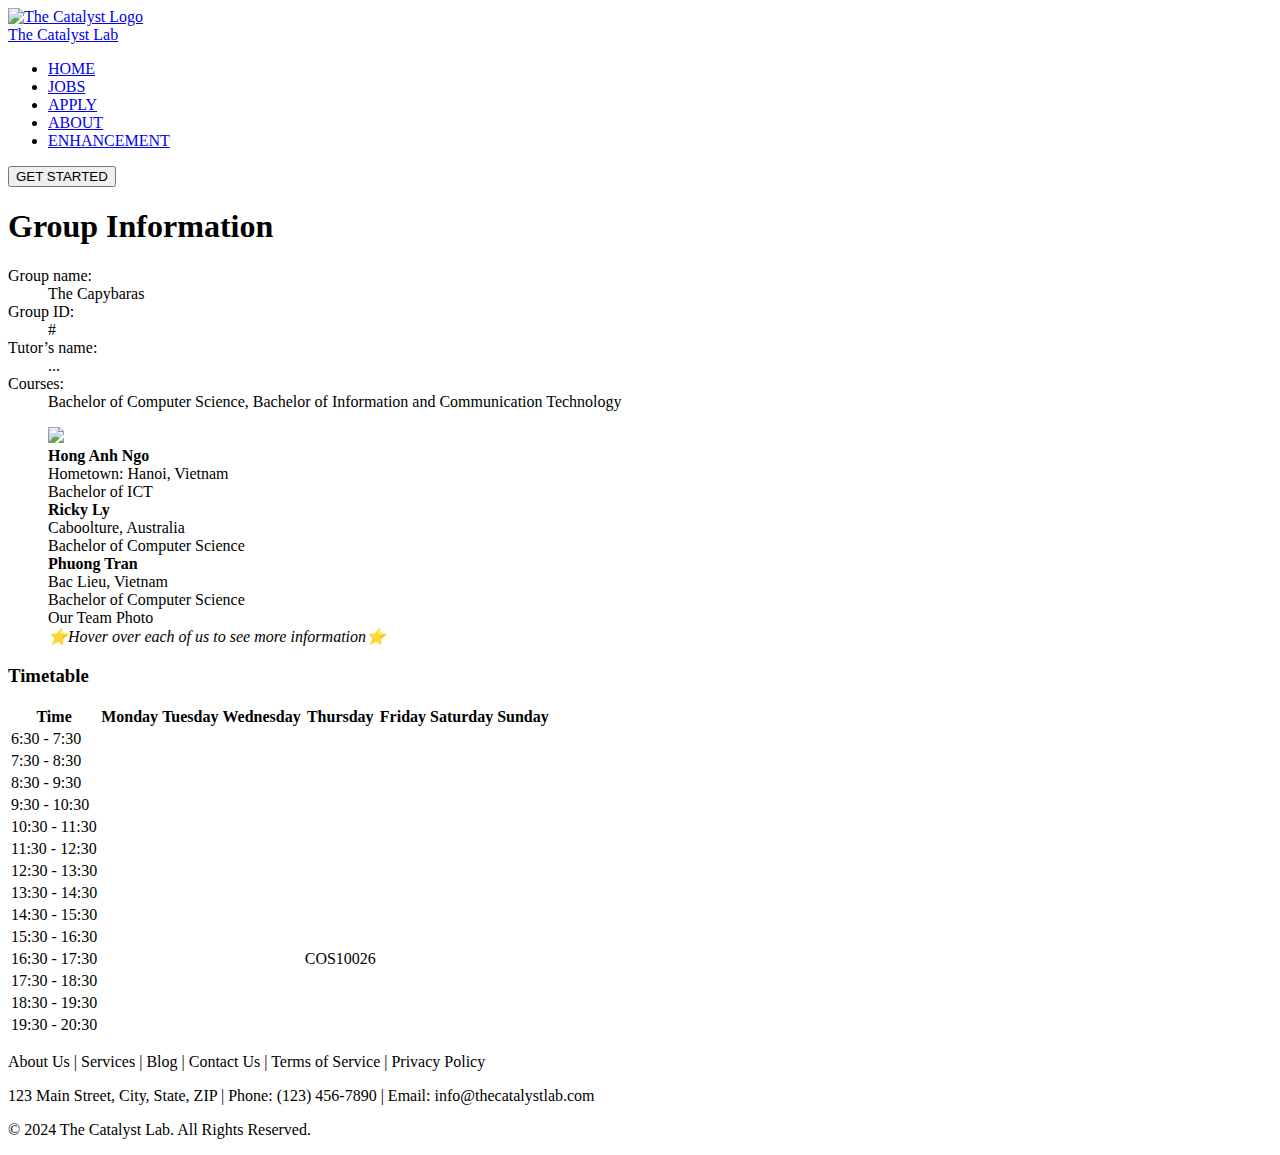
==== about.html @ 744a05ac "Add files via upload" ====
<!DOCTYPE html>
<html lang="en">
  <head>
    <meta charset="UTF-8" />
    <meta name="viewport" content="width=device-width, initial-scale=1.0" />
    <link
      rel="stylesheet"
      href="https://fonts.googleapis.com/css2?family=Material+Symbols+Outlined:opsz,wght,FILL,GRAD@24,400,0,0"
    />
    <link rel="icon" type="image/x-icon" href="/images/logo.png" />
    <link rel="stylesheet" href="styles/style.css" />
    <title>About Us</title>
  </head>
  <body>
    <header>
      <div class="header-left">
        <a href="index.html">
          <img class="logo" src="images/logo.png" alt="The Catalyst Logo" />
          <div class="logo-typography">The Catalyst Lab</div>
        </a>
      </div>
      <div class="header-center">
        <nav>
          <menu>
            <li><a href="index.html">HOME</a></li>
            <li><a href="jobs.html">JOBS</a></li>
            <li><a href="apply.html">APPLY</a></li>
            <li class="nav-active"><a href="about.html">ABOUT</a></li>
            <li><a href="enhancements.html">ENHANCEMENT</a></li>
          </menu>
        </nav>
      </div>
      <div class="header-right">
        <button class="btn-sharp btn-fill">GET STARTED</button>
      </div>
    </header>
    <main class="about-us-content">
      <h1 class="about-us-page-title">Group Information</h1>
      <div class="group-info-container">
        <dl>
          <div>
            <dt>Group name:</dt>
            <dd>The Capybaras</dd>
          </div>

          <div>
            <dt>Group ID:</dt>
            <dd>#</dd>
          </div>

          <div>
            <dt>Tutor’s name:</dt>
            <dd>...</dd>
          </div>

          <div>
            <dt>Courses:</dt>
            <dd>
              Bachelor of Computer Science, Bachelor of Information and
              Communication Technology
            </dd>
          </div>
        </dl>
      </div>
      <figure class="figure-container" id="enhancement2">
        <img src="images/team_photo.png" usemap="#image-map" />

        <map name="image-map">
          <area
            target="_self"
            alt="honganh"
            title="Hong Anh Ngo"
            href=""
            coords="12,260,25,231,47,191,82,184,92,178,93,140,117,140,133,154,119,190,141,216,133,245,97,291,46,292"
            shape="poly"
            class="area"
          />
          <div id="popup1" class="popup">
            <strong>Hong Anh Ngo</strong><br />Hometown: Hanoi, Vietnam
            <br />Bachelor of ICT
          </div>
          <area
            target="_self"
            alt="ricky"
            title="Ricky Ly"
            href=""
            coords="158,293,139,260,158,204,182,193,186,149,209,139,231,157,227,190,244,205,260,264,228,291"
            shape="poly"
            class="area"
          />
          <div id="popup2" class="popup">
            <strong>Ricky Ly</strong><br />Caboolture, Australia <br />Bachelor
            of Computer Science
          </div>
          <area
            target="_self"
            alt="phuong"
            title="Phuong Tran"
            href=""
            coords="280,285,258,205,279,190,287,177,273,141,289,115,312,131,322,157,321,179,357,175,398,246,397,276"
            shape="poly"
            class="area"
          />
          <div id="popup3" class="popup">
            <strong>Phuong Tran</strong><br />Bac Lieu, Vietnam <br />Bachelor
            of Computer Science
          </div>
        </map>

        <figcaption>
          Our Team Photo <br />
          <span class="small-text"
            ><em>⭐Hover over each of us to see more information⭐</em></span
          >
        </figcaption>
      </figure>
      <div class="timetable-container">
        <h3>Timetable</h3>
        <table>
          <tr>
            <th>Time</th>
            <th>Monday</th>
            <th>Tuesday</th>
            <th>Wednesday</th>
            <th>Thursday</th>
            <th>Friday</th>
            <th>Saturday</th>
            <th>Sunday</th>
          </tr>
          <tr>
            <td class="time">6:30 - 7:30</td>
            <td></td>
            <td></td>
            <td></td>
            <td></td>
            <td></td>
            <td></td>
            <td></td>
          </tr>
          <tr>
            <td class="time">7:30 - 8:30</td>
            <td></td>
            <td></td>
            <td></td>
            <td></td>
            <td></td>
            <td></td>
            <td></td>
          </tr>
          <tr>
            <td class="time">8:30 - 9:30</td>
            <td></td>
            <td></td>
            <td></td>
            <td></td>
            <td></td>
            <td></td>
            <td></td>
          </tr>
          <tr>
            <td class="time">9:30 - 10:30</td>
            <td></td>
            <td></td>
            <td></td>
            <td></td>
            <td></td>
            <td></td>
            <td></td>
          </tr>
          <tr>
            <td class="time">10:30 - 11:30</td>
            <td></td>
            <td></td>
            <td></td>
            <td></td>
            <td></td>
            <td></td>
            <td></td>
          </tr>
          <tr>
            <td class="time">11:30 - 12:30</td>
            <td></td>
            <td></td>
            <td></td>
            <td></td>
            <td></td>
            <td></td>
            <td></td>
          </tr>
          <tr>
            <td class="time">12:30 - 13:30</td>
            <td></td>
            <td></td>
            <td></td>
            <td></td>
            <td></td>
            <td></td>
            <td></td>
          </tr>
          <tr>
            <td class="time">13:30 - 14:30</td>
            <td></td>
            <td></td>
            <td></td>
            <td></td>
            <td></td>
            <td></td>
            <td></td>
          </tr>
          <tr>
            <td class="time">14:30 - 15:30</td>
            <td></td>
            <td></td>
            <td></td>
            <td></td>
            <td></td>
            <td></td>
            <td></td>
          </tr>
          <tr>
            <td class="time">15:30 - 16:30</td>
            <td></td>
            <td></td>
            <td></td>
            <td rowspan="3" class="timetable-class">COS10026</td>
            <td></td>
            <td></td>
            <td></td>
          </tr>
          <tr>
            <td class="time">16:30 - 17:30</td>
            <td></td>
            <td></td>
            <td></td>

            <td></td>
            <td></td>
            <td></td>
          </tr>
          <tr>
            <td class="time">17:30 - 18:30</td>
            <td></td>
            <td></td>
            <td></td>

            <td></td>
            <td></td>
            <td></td>
          </tr>
          <tr>
            <td class="time">18:30 - 19:30</td>
            <td></td>
            <td></td>
            <td></td>
            <td></td>
            <td></td>
            <td></td>
            <td></td>
          </tr>
          <tr>
            <td class="time">19:30 - 20:30</td>
            <td></td>
            <td></td>
            <td></td>
            <td></td>
            <td></td>
            <td></td>
            <td></td>
          </tr>
        </table>
      </div>
    </main>
    <footer class="about-us-footer apply_footer">
      <p class="footer">
        About Us | Services | Blog | Contact Us | Terms of Service | Privacy
        Policy
      </p>
      <p class="footer">
        123 Main Street, City, State, ZIP | Phone: (123) 456-7890 | Email:
        info@thecatalystlab.com
      </p>

      <p class="footer">© 2024 The Catalyst Lab. All Rights Reserved.</p>
    </footer>
  </body>
</html>
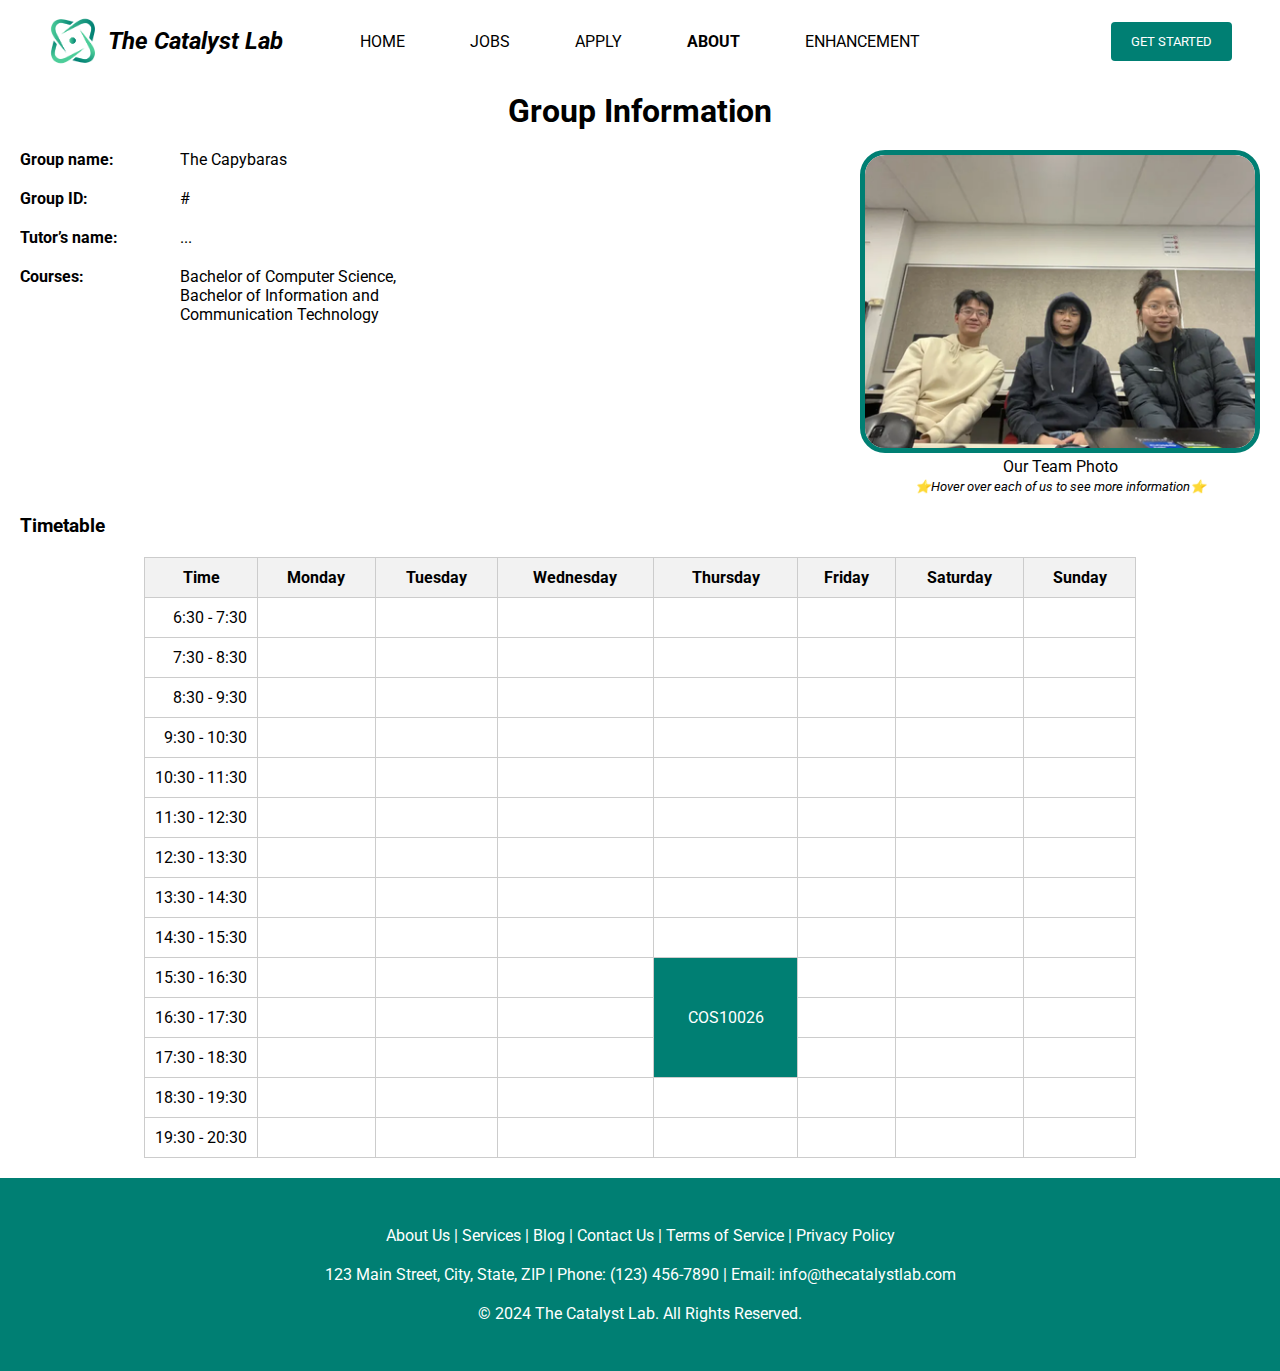
==== commit 41392fba: "Add files via upload" ====
--- a/about.html
+++ b/about.html
@@ -89,8 +89,8 @@
             class="area"
           />
           <div id="popup2" class="popup">
-            <strong>Ricky Ly</strong><br />Caboolture, Australia <br />Bachelor
-            of Computer Science
+            <strong>Ricky Ly</strong><br />Hometown: Caboolture, Australia
+            <br />Bachelor of Computer Science
           </div>
           <area
             target="_self"
@@ -102,8 +102,8 @@
             class="area"
           />
           <div id="popup3" class="popup">
-            <strong>Phuong Tran</strong><br />Bac Lieu, Vietnam <br />Bachelor
-            of Computer Science
+            <strong>Phuong Tran</strong><br />Hometown: Bac Lieu, Vietnam
+            <br />Bachelor of Computer Science
           </div>
         </map>
 
--- a/styles/style.css
+++ b/styles/style.css
@@ -0,0 +1,1029 @@
+@import url("https://fonts.googleapis.com/css2?family=Roboto:ital,wght@0,100;0,300;0,400;0,500;0,700;0,900;1,100;1,300;1,400;1,500;1,700;1,900&display=swap");
+* {
+  padding: 0;
+  margin: 0;
+  box-sizing: border-box;
+  font-family: "Roboto", sans-serif;
+}
+
+header {
+  padding: 1rem 3rem;
+  display: flex;
+  justify-content: space-between;
+  align-items: center;
+  position: sticky;
+  top: 0;
+  background-color: white;
+  z-index: 10;
+}
+
+.header-left {
+  flex: 1;
+}
+
+.header-center {
+  flex: 2;
+}
+
+.header-right {
+  flex: 1;
+  display: flex;
+  justify-content: end;
+}
+
+header a {
+  text-decoration: none;
+  color: black;
+}
+
+.header-left a {
+  display: flex;
+  align-items: center;
+  justify-content: start;
+  gap: 10px;
+}
+
+.logo {
+  height: 50px;
+  width: 50px;
+}
+
+.logo-typography {
+  font-weight: bold;
+  font-style: italic;
+  font-size: 24px;
+}
+
+menu {
+  display: flex;
+  justify-content: space-around;
+  align-items: center;
+  gap: 2rem;
+}
+
+menu li {
+  list-style-type: none;
+  display: inline-block;
+}
+
+menu li a {
+  position: relative;
+  padding-bottom: 20px;
+}
+
+menu li a:hover {
+  color: #007f73;
+}
+
+menu li a::after {
+  content: "";
+  position: absolute;
+  bottom: 0;
+  left: 0;
+  width: 0;
+  height: 2px;
+  background-color: #007f73;
+  transition: width 0.2s ease-in-out;
+}
+
+menu li a:hover::after {
+  width: 100%;
+}
+
+.nav-active {
+  font-weight: bold;
+}
+
+.btn-sharp {
+  padding: 12px 20px;
+  border-radius: 4px;
+  border-style: none;
+  text-transform: uppercase;
+}
+
+.btn-round {
+  padding: 16px 32px;
+  border-radius: 24px;
+  border-style: none;
+}
+
+.btn-fill {
+  color: white;
+  background-color: #007f73;
+}
+
+.btn-outline {
+  color: #007f73;
+  border: 1px solid #007f73;
+  background-color: white;
+}
+
+/* Home Page */
+
+#hero_side_image {
+  width: 600px;
+  border-radius: 24px;
+}
+
+.primary_button {
+  padding-top: 12px;
+  padding-bottom: 12px;
+  padding-left: 20px;
+  padding-right: 20px;
+  background-color: #007f73;
+  color: white;
+  border-radius: 4px;
+  border-style: none;
+}
+.secondary_button {
+  padding-top: 12px;
+  padding-bottom: 12px;
+  padding-left: 20px;
+  padding-right: 20px;
+  background-color: white;
+  color: #007f73;
+  border-radius: 4px;
+  border: 1px #007f73 solid;
+}
+
+#youtube {
+  position: fixed;
+  bottom: 20px;
+  right: 20px;
+  z-index: 20;
+  background-color: #4ccd99;
+  box-shadow: 0 0 2em 0 #15f5ba;
+}
+
+#youtube a {
+  text-decoration: none;
+  color: white;
+}
+
+p {
+  font-size: 16px;
+}
+
+#hero_desc {
+  font-size: 16px;
+  color: #676767;
+  float: left;
+  margin: 2em;
+}
+.our_purpose {
+  color: white;
+  background-image: url(images/purpose_bg_image.png);
+  background-repeat: no-repeat;
+  background-size: cover;
+  width: 100%;
+  padding: 150px 0;
+  display: flex;
+  justify-content: center;
+  align-items: center;
+}
+.first_home {
+  margin: 1.6em;
+  display: flex;
+  justify-content: space-around;
+  align-items: center;
+  gap: 25px;
+}
+
+#hero {
+  display: flex;
+  flex-direction: column;
+  justify-content: space-between;
+}
+
+.home_title_page {
+  font-size: 2.5em;
+  margin: 1em;
+}
+
+.home_button_class {
+  margin: 2em;
+  display: flex;
+  gap: 20px;
+}
+.our_purpose_box {
+  border: 5px solid #ace2e1;
+  box-shadow: 0 0 0.5em 0 #15f5ba;
+  padding: 48px;
+  text-align: center;
+}
+.our_purpose_title {
+  color: white;
+  font-size: 2.5em;
+}
+.our_purpose_p {
+  font-size: 20px;
+  color: white;
+  margin-top: 20px;
+  line-height: 2;
+}
+.our_approach {
+  background-color: #cef7e8;
+  padding: 5em;
+}
+.our_approach_title {
+  color: black;
+  font-size: 30px;
+}
+
+.approach {
+  display: flex;
+  gap: 30px;
+  justify-content: space-between;
+  margin-top: 2em;
+}
+.our_approach_text h3 {
+  margin-top: 10px;
+  font-size: 25px;
+}
+.our_approach_text p {
+  margin-top: 10px;
+  color: grey;
+  font-size: 16px;
+  width: 300px;
+}
+.number_approach {
+  border: 1px solid black;
+  border-radius: 100%;
+  width: 2em;
+  background-color: black;
+  color: white;
+  text-align: center;
+  height: 2em;
+  padding-top: 0.35em;
+}
+.apply_footer {
+  background-color: #007f73;
+  color: white;
+
+  text-align: center;
+  padding: 3em;
+}
+.apply_footer a {
+  color: white;
+}
+.why_choose_us {
+  background-color: #007f73;
+  color: white;
+  padding: 50px;
+}
+.why_choose_us_container {
+  display: flex;
+  justify-content: center;
+  align-items: center;
+}
+.why_choose_us h2 {
+  text-align: center;
+  font-size: 50px;
+  color: white;
+}
+.why_s_t {
+  font-size: 22px;
+  padding-bottom: 1em;
+  padding-top: 1em;
+  display: flex;
+  align-items: center;
+  gap: 1em;
+}
+.why_s_t_p {
+  font-size: 14px;
+  padding-left: 3em;
+  padding-bottom: 1em;
+}
+#p_why {
+  color: rgb(239, 239, 239);
+  text-align: center;
+  font-size: 14px;
+  margin-top: 1em;
+}
+
+.creation_home {
+  background-color: #cef7e8;
+  display: flex;
+  justify-content: space-around;
+  gap: 20px;
+  align-items: center;
+  padding: 4em;
+}
+
+.creations_title h1 {
+  font-size: 50px;
+  width: 250px;
+}
+.creations_title p {
+  color: grey;
+  padding-top: 1em;
+  font-size: 18px;
+}
+#smart_assistant_img,
+#virtual_work_img,
+#system_img {
+  width: 100%;
+  height: 320px;
+  border-top-left-radius: 16px;
+  border-top-right-radius: 16px;
+}
+
+.card_creations {
+  display: flex;
+  gap: 2em;
+}
+
+.creation-card {
+  max-width: 260px;
+  border-radius: 16px;
+  background-color: #393e46;
+  color: white;
+  flex: 1;
+  flex-shrink: 0;
+}
+
+.card-bottom {
+  padding: 20px 12px;
+}
+
+.card-description {
+  margin-top: 10px;
+}
+
+.newsletter_home h2 {
+  font-size: 34px;
+}
+.newsletter_home p {
+  color: grey;
+  width: 400px;
+}
+.newsletter_home {
+  background-color: white;
+  text-align: center;
+  display: flex;
+  flex-direction: column;
+  align-items: center;
+  gap: 20px;
+  padding: 2em;
+}
+#email_newsletter {
+  color: grey;
+  border-color: grey;
+  width: 300px;
+  height: 50px;
+  padding: 20px;
+}
+.subscribe {
+  display: flex;
+  gap: 1em;
+}
+.accent-color {
+  color: #ace2e1;
+}
+/* Jobs Page */
+
+.jobs-page-title {
+  margin-top: 10px;
+  font: bold 2.4em sans-serif;
+}
+
+.jobs-page-title,
+.jobs-page-description {
+  text-align: center;
+}
+
+.search-box {
+  display: flex;
+  justify-content: center;
+  margin-top: 20px;
+  gap: 10px;
+}
+
+.search-input {
+  padding: 12px 20px;
+  width: 30vw;
+}
+
+.job {
+  float: left;
+  width: 70%;
+  margin: 50px 15px 20px 20px;
+
+  padding: 20px;
+  border: 5px solid #007f73;
+  border-radius: 24px;
+}
+
+aside {
+  float: right;
+  width: 25%;
+  margin-top: 50px;
+  margin-right: 20px;
+  padding: 20px;
+  border: 5px solid #007f73;
+  border-radius: 24px;
+  background-color: rgba(76, 205, 153, 0.2);
+}
+
+.tag {
+  padding: 12px 20px;
+  background: rgba(76, 205, 153, 0.2);
+  border-radius: 4px;
+  border: none;
+  color: #007f73;
+  font-weight: bold;
+}
+
+.job-top {
+  display: flex;
+  justify-content: space-between;
+  align-items: center;
+}
+
+.work-place,
+.experience-level,
+.salary-range,
+.button-group {
+  display: flex;
+  align-items: center;
+  gap: 25px;
+}
+
+.skills-list {
+  text-decoration: underline;
+}
+
+.bold-text {
+  font-weight: bold;
+}
+
+.job > *,
+.job-description > *,
+.filter-section > *,
+.filter-experience-level > *,
+.filter-salary-range > *,
+.filter-work-place > *,
+.experience-level-checkbox-list > *,
+.work-place-checkbox-list > * {
+  margin-bottom: 20px;
+}
+
+.responsibilities-list,
+.requirements-group,
+.requirements-list {
+  margin-left: 3em;
+}
+
+.slider-container,
+.button-container {
+  width: 100%;
+}
+
+.slider {
+  width: 100%;
+  height: 25px;
+  background: #d3d3d3;
+  outline: none;
+  opacity: 0.7;
+  transition: opacity 0.2s;
+}
+
+.slider:hover {
+  opacity: 1;
+}
+
+.button-container {
+  margin-top: 50px;
+  display: flex;
+  justify-content: center;
+}
+
+.job-footer {
+  clear: both;
+}
+
+.job-footer {
+  padding: 50px;
+  background-color: #007f73;
+  color: white;
+}
+
+.footer {
+  text-align: center;
+  margin-bottom: 20px;
+}
+
+.footer:last-child {
+  margin-bottom: 0;
+}
+
+/* Apply Page */
+.application_page {
+  display: flex;
+  gap: 10px;
+  margin: 1em;
+  justify-content: space-around;
+}
+#application_title {
+  text-align: center;
+  color: black;
+}
+.container_form {
+  border-radius: 24px;
+  border: 1px solid #007f73;
+  padding: 1em;
+  display: flex;
+  flex-direction: column;
+  align-items: center;
+  gap: 20px;
+
+  color: #676767;
+}
+
+#job_reference_number,
+#first_name,
+#last_name,
+#date_of_birth,
+#street_address,
+#suburb_town,
+#number,
+#email {
+  border-color: #007f73;
+  border-radius: 24px;
+  width: 40vw;
+  height: 40px;
+  padding: 1em;
+  margin: 1em;
+}
+
+.gender,
+#skill_lists {
+  display: flex;
+  border-radius: 24px;
+  border-color: #007f73;
+  justify-content: space-between;
+  height: 60px;
+  padding: 10px;
+  width: 40vw;
+  margin: 1em;
+  font-size: 0.9em;
+}
+form_label {
+  color: #676767;
+  font-size: 16px;
+  margin: 1em;
+}
+#street_address,
+#suburb_town {
+  flex: 1;
+  border-radius: 24px;
+  border-color: #007f73;
+  width: 15vw;
+  height: 70px;
+}
+.street_suburb {
+  display: flex;
+  justify-content: start;
+  gap: 30px;
+}
+#state,
+#postcode {
+  flex: 1;
+  border-radius: 24px;
+  border-color: #007f73;
+  width: 20vw;
+  height: 45px;
+  padding: 1em;
+  margin: 1em;
+}
+.state_postcode {
+  display: flex;
+  justify-content: start;
+  gap: 30px;
+}
+#other_skills {
+  width: 40vw;
+  height: 50px;
+  border-radius: 24px;
+  border-color: #007f73;
+  padding: 1em;
+  margin: 1em;
+}
+
+.apply_footer {
+  background-color: #007f73;
+  color: white;
+
+  text-align: center;
+  padding: 3em;
+}
+.apply_footer a {
+  color: white;
+}
+
+.end_form {
+  display: flex;
+  justify-content: center;
+  align-items: center;
+  gap: 30px;
+}
+#condition_apply {
+  color: #007f73;
+  width: 400px;
+}
+
+.featured_image {
+  width: 600px;
+}
+
+.featured_image img {
+  border-radius: 24px;
+  width: 100%;
+}
+
+/* About Us Page */
+.about-us-page-title {
+  text-align: center;
+  margin-top: 10px;
+  margin-bottom: 20px;
+}
+
+.group-info-container {
+  margin-left: 20px;
+  margin-bottom: 20px;
+  overflow: auto;
+  float: left;
+}
+
+dl {
+  width: 400px;
+}
+
+dl > * {
+  display: flex;
+  flex-wrap: wrap;
+  list-style: none;
+  margin-bottom: 20px;
+}
+
+dt {
+  flex: 0 0 150px;
+  margin-right: 10px;
+  font-weight: bold;
+}
+
+dd {
+  flex: 1;
+}
+
+figure {
+  float: right;
+
+  margin-bottom: 20px;
+  margin-right: 20px;
+}
+
+figure img {
+  width: 400px;
+  border-radius: 25px;
+  border: 5px solid #007f73;
+}
+
+figcaption {
+  text-align: center;
+}
+
+.small-text {
+  font-size: 0.8rem;
+}
+
+.figure-container {
+  position: relative;
+}
+
+.popup {
+  position: absolute;
+  background-color: white;
+  padding: 15px;
+  border-radius: 16px;
+  top: 10px;
+  left: 25px;
+  border: 1px solid #ccc;
+  box-shadow: 0 2px 5px rgba(0, 0, 0, 0.3);
+  display: none;
+  text-align: center;
+}
+
+area:hover + .popup {
+  display: block;
+}
+
+.timetable-container {
+  clear: both;
+  margin-left: 20px;
+  margin-right: 20px;
+  margin-bottom: 20px;
+}
+
+table {
+  margin-top: 20px;
+  margin-inline: auto;
+  width: 80%;
+  border-collapse: collapse;
+  border: 1px solid #ccc;
+}
+
+.timetable-class {
+  background-color: #007f73;
+  color: white;
+}
+
+th,
+td {
+  padding: 10px;
+  text-align: center;
+  border: 1px solid #ccc;
+}
+th {
+  background-color: #f2f2f2;
+}
+td {
+  background-color: #fff;
+}
+.time {
+  width: 100px;
+  text-align: right;
+  white-space: nowrap;
+}
+
+/* Enhancement Page */
+.enhancement-page {
+  text-align: center;
+}
+
+.enhancement-page > * {
+  margin-bottom: 20px;
+}
+
+.enhancement-footer {
+  position: fixed;
+  bottom: 0;
+  left: 0;
+  right: 0;
+}
+
+.enhancement-container {
+  display: flex;
+  justify-content: center;
+  text-align: left;
+}
+
+.enhancement-list li a {
+  color: #007f73;
+}
+
+.enhancement-description-container {
+  margin-top: 20px;
+  margin-inline: auto;
+  display: flex;
+  flex-direction: column;
+  width: 60vw;
+  justify-content: center;
+  align-items: center;
+  gap: 20px;
+}
+
+.align-self-start {
+  align-self: start;
+  margin-inline: 20px;
+}
+
+.enhancement-description {
+  border-radius: 24px;
+  border: 5px solid #007f73;
+}
+
+.enhancement-description h2 {
+  margin-top: 20px;
+}
+
+.enhancement-description > * {
+  margin-bottom: 20px;
+}
+
+.enhancement-desc-text {
+  text-align: left;
+  margin-left: 20px;
+  margin-right: 20px;
+}
+
+pre {
+  background-color: #f4f4f4;
+  margin-inline: 20%;
+  padding: 20px;
+  border-radius: 8px;
+  overflow-x: auto;
+  text-align: left;
+}
+
+code {
+  font-family: "Courier New", Courier, monospace;
+  font-size: 16px;
+  color: #333;
+  white-space: pre-wrap;
+}
+
+/* Break points */
+@media (max-width: 1200px) {
+  /* -----HOME PAGE----- */
+
+  /* Header */
+  header {
+    flex-direction: column;
+    gap: 10px;
+  }
+
+  .header-right button {
+    display: none;
+  }
+
+  /*Hero section */
+  .first_home {
+    flex-direction: column;
+    align-items: center;
+  }
+
+  #hero {
+    text-align: center;
+    display: flex;
+    flex-direction: column;
+    align-items: center;
+  }
+
+  #hero_desc {
+    float: none;
+  }
+
+  /*Approach section */
+  .approach {
+    flex-direction: column;
+    align-items: center;
+  }
+
+  .our_approach_title {
+    text-align: center;
+  }
+
+  /*Why choose us section */
+  #why_choose_us_side_image {
+    width: 80%;
+  }
+
+  /*Our creations */
+  .creation-card {
+    max-width: 260px;
+  }
+
+  .card-top img {
+    object-fit: cover;
+  }
+
+  /* -----Jobs Page----- */
+  aside {
+    float: none;
+    width: 100%;
+  }
+
+  .job {
+    float: none;
+    width: 100%;
+    margin-inline: 0;
+  }
+
+  .experience-level-checkbox-list,
+  .work-place-checkbox-list {
+    display: flex;
+    gap: 20px;
+  }
+
+  /* -----Apply Page----- */
+  .application_page {
+    flex-direction: column;
+    align-items: center;
+  }
+
+  .container_form {
+    width: 80%;
+    display: flex;
+    flex-direction: column;
+    align-items: center;
+    gap: 20px;
+  }
+
+  .featured_image {
+    display: none;
+  }
+
+  .form_control {
+    margin-bottom: 10px;
+  }
+
+  #job_reference_number,
+  #first_name,
+  #last_name,
+  #date_of_birth,
+  #street_address,
+  #suburb_town,
+  #postcode,
+  #state,
+  #number,
+  #email,
+  #other_skills,
+  #skill_lists,
+  .gender {
+    width: 90%;
+  }
+
+  /* -----About us page----- */
+  .group-info-container,
+  figure {
+    float: none;
+  }
+
+  .about-us-content {
+    display: flex;
+    flex-direction: column;
+    align-items: center;
+  }
+}
+
+@media (max-width: 1024px) {
+  /* -----Home Page----- */
+  #hero_side_image {
+    width: 80%;
+    max-width: 450px;
+    height: auto;
+  }
+  .creation_home {
+    flex-direction: column;
+    gap: 50px;
+  }
+
+  .creation-card {
+    min-width: 200px;
+    flex-shrink: 1;
+  }
+}
+@media (max-width: 768px) {
+  /* -----Home Page----- */
+  .card_creations {
+    flex-direction: column;
+  }
+
+  /* -----Apply Page----- */
+  .container_form {
+    width: 100%;
+  }
+
+  .apply_form {
+    width: 100%;
+  }
+
+  /* -----Enhancement----- */
+  .enhancement-container {
+    width: 400px;
+    margin-inline: auto;
+  }
+
+  .enhancement-description-container {
+    width: 90vw;
+  }
+}
+
+@media (max-width: 480px) {
+  /* -----Home Page----- */
+  .home_button_class {
+    display: flex;
+    flex-direction: column;
+    align-items: center;
+    gap: 10px;
+  }
+
+  .home_button_class button {
+    width: 200px;
+    font-size: 0.8em;
+  }
+
+  .home_title_page {
+    font-size: 1.4em;
+  }
+
+  #hero_desc {
+    font-size: 0.8em;
+  }
+
+  .our_purpose_p {
+    font-size: 0.8em;
+  }
+}
+
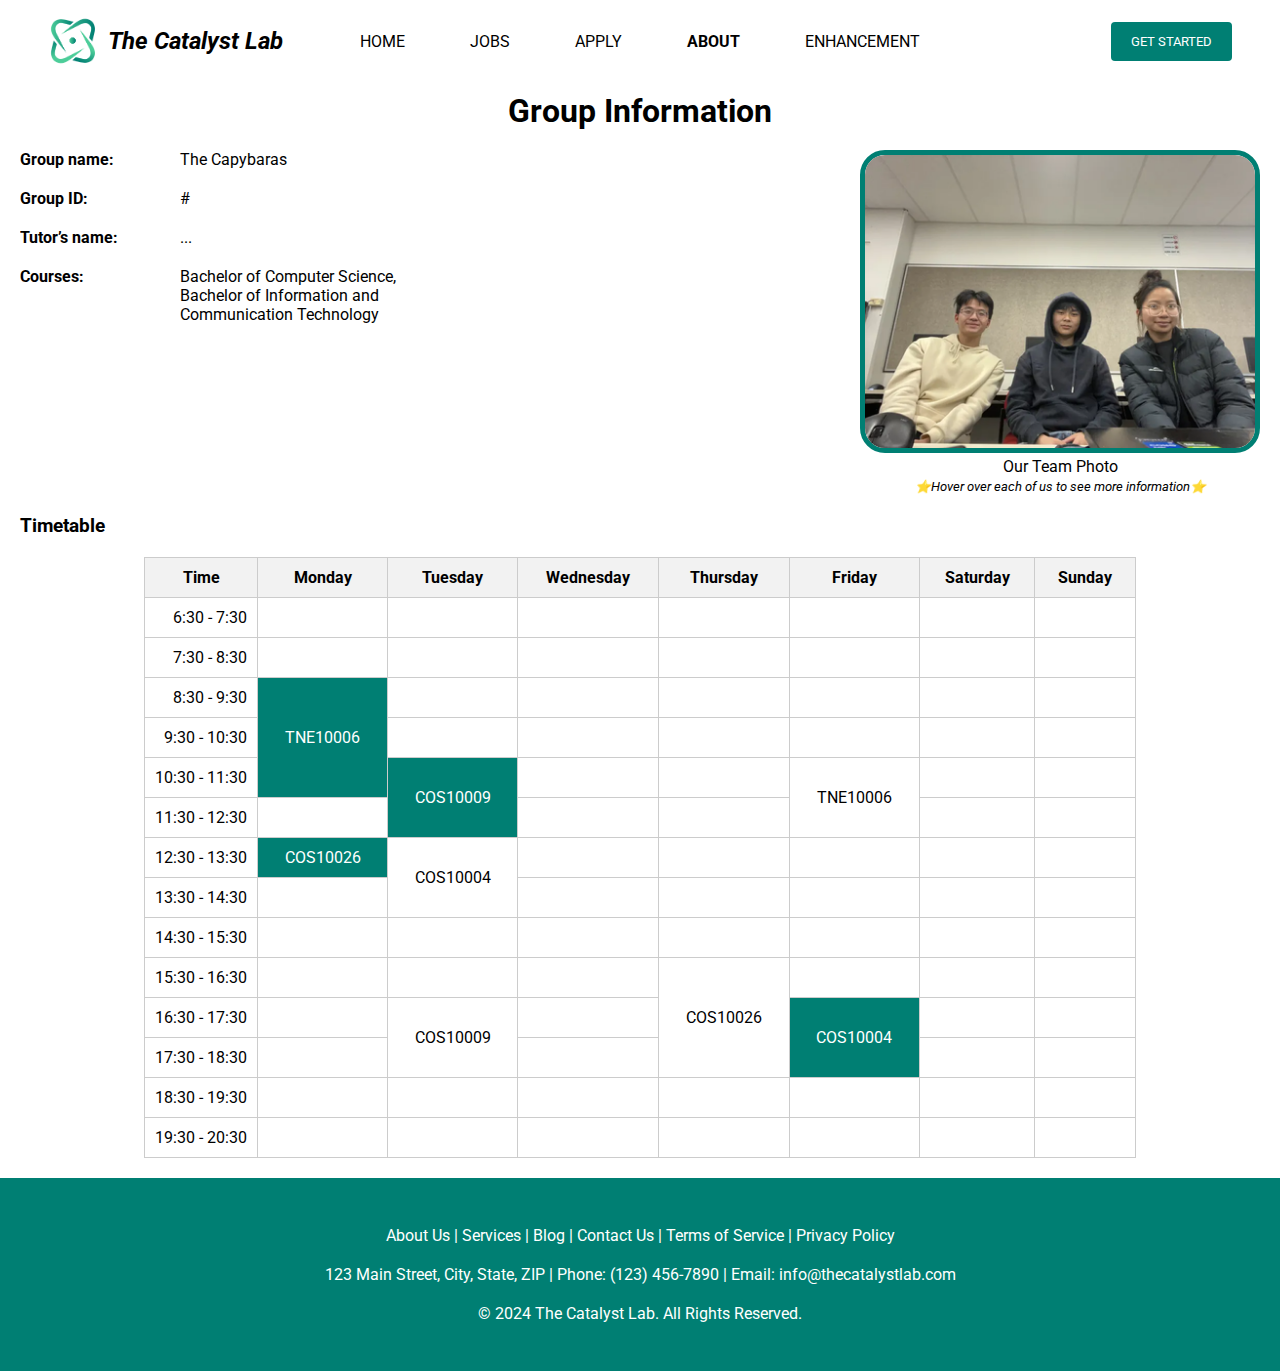
==== commit b8e9252a: "Add files via upload" ====
--- a/about.html
+++ b/about.html
@@ -149,7 +149,7 @@
           </tr>
           <tr>
             <td class="time">8:30 - 9:30</td>
-            <td></td>
+            <td rowspan="3" class="timetable-class">TNE10006</td>
             <td></td>
             <td></td>
             <td></td>
@@ -159,7 +159,7 @@
           </tr>
           <tr>
             <td class="time">9:30 - 10:30</td>
-            <td></td>
+
             <td></td>
             <td></td>
             <td></td>
@@ -169,28 +169,28 @@
           </tr>
           <tr>
             <td class="time">10:30 - 11:30</td>
-            <td></td>
-            <td></td>
-            <td></td>
-            <td></td>
-            <td></td>
+
+            <td rowspan="2" class="timetable-class">COS10009</td>
+            <td></td>
+            <td></td>
+            <td rowspan="2" class="timetable-tutorial">TNE10006</td>
             <td></td>
             <td></td>
           </tr>
           <tr>
             <td class="time">11:30 - 12:30</td>
             <td></td>
-            <td></td>
-            <td></td>
-            <td></td>
-            <td></td>
+
+            <td></td>
+            <td></td>
+
             <td></td>
             <td></td>
           </tr>
           <tr>
             <td class="time">12:30 - 13:30</td>
-            <td></td>
-            <td></td>
+            <td class="timetable-class">COS10026</td>
+            <td rowspan="2" class="timetable-tutorial">COS10004</td>
             <td></td>
             <td></td>
             <td></td>
@@ -199,7 +199,7 @@
           </tr>
           <tr>
             <td class="time">13:30 - 14:30</td>
-            <td></td>
+
             <td></td>
             <td></td>
             <td></td>
@@ -222,7 +222,7 @@
             <td></td>
             <td></td>
             <td></td>
-            <td rowspan="3" class="timetable-class">COS10026</td>
+            <td rowspan="3" class="timetable-tutorial">COS10026</td>
             <td></td>
             <td></td>
             <td></td>
@@ -230,20 +230,19 @@
           <tr>
             <td class="time">16:30 - 17:30</td>
             <td></td>
-            <td></td>
-            <td></td>
-
-            <td></td>
+            <td rowspan="2" class="timetable-tutorial">COS10009</td>
+            <td></td>
+
+            <td rowspan="2" class="timetable-class">COS10004</td>
             <td></td>
             <td></td>
           </tr>
           <tr>
             <td class="time">17:30 - 18:30</td>
             <td></td>
-            <td></td>
-            <td></td>
-
-            <td></td>
+
+            <td></td>
+
             <td></td>
             <td></td>
           </tr>
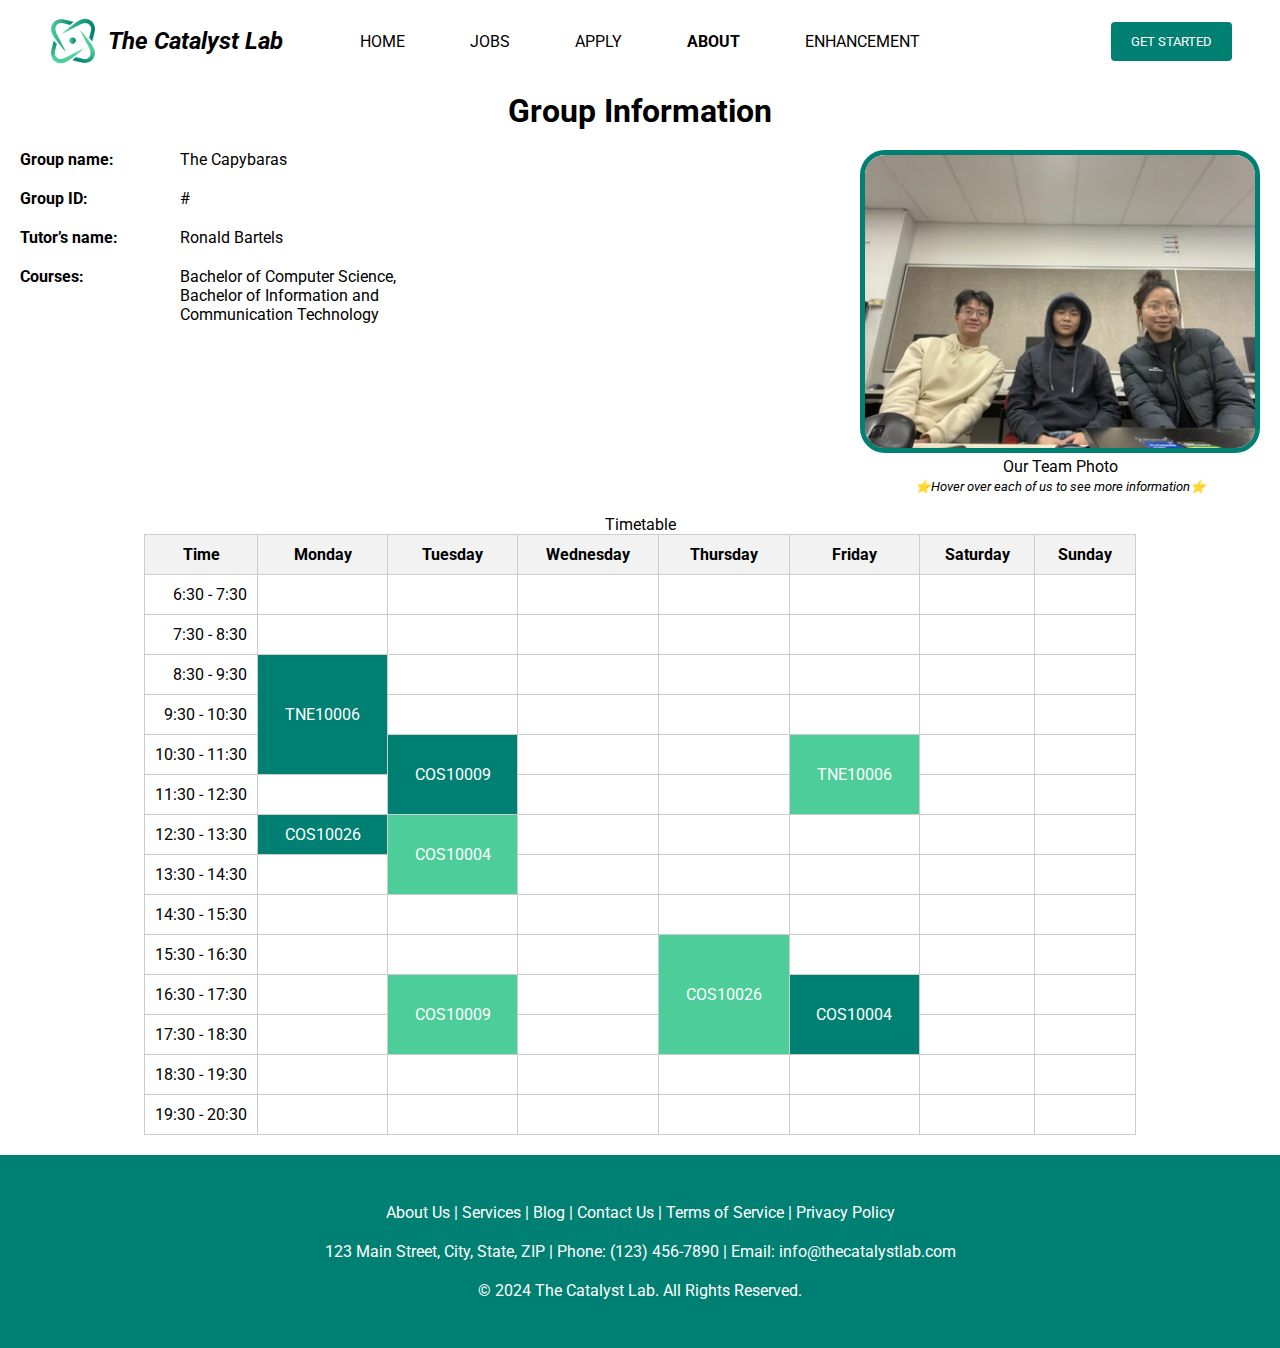
==== commit afdc9bd3: "Add files via upload" ====
--- a/about.html
+++ b/about.html
@@ -50,7 +50,7 @@
 
           <div>
             <dt>Tutor’s name:</dt>
-            <dd>...</dd>
+            <dd>Ronald Bartels</dd>
           </div>
 
           <div>
@@ -63,7 +63,7 @@
         </dl>
       </div>
       <figure class="figure-container" id="enhancement2">
-        <img src="images/team_photo.png" usemap="#image-map" />
+        <img src="images/team_photo.png" alt="team photo" usemap="#image-map" />
 
         <map name="image-map">
           <area
@@ -115,8 +115,10 @@
         </figcaption>
       </figure>
       <div class="timetable-container">
-        <h3>Timetable</h3>
         <table>
+          <caption>
+            Timetable
+          </caption>
           <tr>
             <th>Time</th>
             <th>Monday</th>
--- a/styles/style.css
+++ b/styles/style.css
@@ -1,1029 +1,1033 @@
-@import url("https://fonts.googleapis.com/css2?family=Roboto:ital,wght@0,100;0,300;0,400;0,500;0,700;0,900;1,100;1,300;1,400;1,500;1,700;1,900&display=swap");
-* {
-  padding: 0;
-  margin: 0;
-  box-sizing: border-box;
-  font-family: "Roboto", sans-serif;
-}
-
-header {
-  padding: 1rem 3rem;
-  display: flex;
-  justify-content: space-between;
-  align-items: center;
-  position: sticky;
-  top: 0;
-  background-color: white;
-  z-index: 10;
-}
-
-.header-left {
-  flex: 1;
-}
-
-.header-center {
-  flex: 2;
-}
-
-.header-right {
-  flex: 1;
-  display: flex;
-  justify-content: end;
-}
-
-header a {
-  text-decoration: none;
-  color: black;
-}
-
-.header-left a {
-  display: flex;
-  align-items: center;
-  justify-content: start;
-  gap: 10px;
-}
-
-.logo {
-  height: 50px;
-  width: 50px;
-}
-
-.logo-typography {
-  font-weight: bold;
-  font-style: italic;
-  font-size: 24px;
-}
-
-menu {
-  display: flex;
-  justify-content: space-around;
-  align-items: center;
-  gap: 2rem;
-}
-
-menu li {
-  list-style-type: none;
-  display: inline-block;
-}
-
-menu li a {
-  position: relative;
-  padding-bottom: 20px;
-}
-
-menu li a:hover {
-  color: #007f73;
-}
-
-menu li a::after {
-  content: "";
-  position: absolute;
-  bottom: 0;
-  left: 0;
-  width: 0;
-  height: 2px;
-  background-color: #007f73;
-  transition: width 0.2s ease-in-out;
-}
-
-menu li a:hover::after {
-  width: 100%;
-}
-
-.nav-active {
-  font-weight: bold;
-}
-
-.btn-sharp {
-  padding: 12px 20px;
-  border-radius: 4px;
-  border-style: none;
-  text-transform: uppercase;
-}
-
-.btn-round {
-  padding: 16px 32px;
-  border-radius: 24px;
-  border-style: none;
-}
-
-.btn-fill {
-  color: white;
-  background-color: #007f73;
-}
-
-.btn-outline {
-  color: #007f73;
-  border: 1px solid #007f73;
-  background-color: white;
-}
-
-/* Home Page */
-
-#hero_side_image {
-  width: 600px;
-  border-radius: 24px;
-}
-
-.primary_button {
-  padding-top: 12px;
-  padding-bottom: 12px;
-  padding-left: 20px;
-  padding-right: 20px;
-  background-color: #007f73;
-  color: white;
-  border-radius: 4px;
-  border-style: none;
-}
-.secondary_button {
-  padding-top: 12px;
-  padding-bottom: 12px;
-  padding-left: 20px;
-  padding-right: 20px;
-  background-color: white;
-  color: #007f73;
-  border-radius: 4px;
-  border: 1px #007f73 solid;
-}
-
-#youtube {
-  position: fixed;
-  bottom: 20px;
-  right: 20px;
-  z-index: 20;
-  background-color: #4ccd99;
-  box-shadow: 0 0 2em 0 #15f5ba;
-}
-
-#youtube a {
-  text-decoration: none;
-  color: white;
-}
-
-p {
-  font-size: 16px;
-}
-
-#hero_desc {
-  font-size: 16px;
-  color: #676767;
-  float: left;
-  margin: 2em;
-}
-.our_purpose {
-  color: white;
-  background-image: url(images/purpose_bg_image.png);
-  background-repeat: no-repeat;
-  background-size: cover;
-  width: 100%;
-  padding: 150px 0;
-  display: flex;
-  justify-content: center;
-  align-items: center;
-}
-.first_home {
-  margin: 1.6em;
-  display: flex;
-  justify-content: space-around;
-  align-items: center;
-  gap: 25px;
-}
-
-#hero {
-  display: flex;
-  flex-direction: column;
-  justify-content: space-between;
-}
-
-.home_title_page {
-  font-size: 2.5em;
-  margin: 1em;
-}
-
-.home_button_class {
-  margin: 2em;
-  display: flex;
-  gap: 20px;
-}
-.our_purpose_box {
-  border: 5px solid #ace2e1;
-  box-shadow: 0 0 0.5em 0 #15f5ba;
-  padding: 48px;
-  text-align: center;
-}
-.our_purpose_title {
-  color: white;
-  font-size: 2.5em;
-}
-.our_purpose_p {
-  font-size: 20px;
-  color: white;
-  margin-top: 20px;
-  line-height: 2;
-}
-.our_approach {
-  background-color: #cef7e8;
-  padding: 5em;
-}
-.our_approach_title {
-  color: black;
-  font-size: 30px;
-}
-
-.approach {
-  display: flex;
-  gap: 30px;
-  justify-content: space-between;
-  margin-top: 2em;
-}
-.our_approach_text h3 {
-  margin-top: 10px;
-  font-size: 25px;
-}
-.our_approach_text p {
-  margin-top: 10px;
-  color: grey;
-  font-size: 16px;
-  width: 300px;
-}
-.number_approach {
-  border: 1px solid black;
-  border-radius: 100%;
-  width: 2em;
-  background-color: black;
-  color: white;
-  text-align: center;
-  height: 2em;
-  padding-top: 0.35em;
-}
-.apply_footer {
-  background-color: #007f73;
-  color: white;
-
-  text-align: center;
-  padding: 3em;
-}
-.apply_footer a {
-  color: white;
-}
-.why_choose_us {
-  background-color: #007f73;
-  color: white;
-  padding: 50px;
-}
-.why_choose_us_container {
-  display: flex;
-  justify-content: center;
-  align-items: center;
-}
-.why_choose_us h2 {
-  text-align: center;
-  font-size: 50px;
-  color: white;
-}
-.why_s_t {
-  font-size: 22px;
-  padding-bottom: 1em;
-  padding-top: 1em;
-  display: flex;
-  align-items: center;
-  gap: 1em;
-}
-.why_s_t_p {
-  font-size: 14px;
-  padding-left: 3em;
-  padding-bottom: 1em;
-}
-#p_why {
-  color: rgb(239, 239, 239);
-  text-align: center;
-  font-size: 14px;
-  margin-top: 1em;
-}
-
-.creation_home {
-  background-color: #cef7e8;
-  display: flex;
-  justify-content: space-around;
-  gap: 20px;
-  align-items: center;
-  padding: 4em;
-}
-
-.creations_title h1 {
-  font-size: 50px;
-  width: 250px;
-}
-.creations_title p {
-  color: grey;
-  padding-top: 1em;
-  font-size: 18px;
-}
-#smart_assistant_img,
-#virtual_work_img,
-#system_img {
-  width: 100%;
-  height: 320px;
-  border-top-left-radius: 16px;
-  border-top-right-radius: 16px;
-}
-
-.card_creations {
-  display: flex;
-  gap: 2em;
-}
-
-.creation-card {
-  max-width: 260px;
-  border-radius: 16px;
-  background-color: #393e46;
-  color: white;
-  flex: 1;
-  flex-shrink: 0;
-}
-
-.card-bottom {
-  padding: 20px 12px;
-}
-
-.card-description {
-  margin-top: 10px;
-}
-
-.newsletter_home h2 {
-  font-size: 34px;
-}
-.newsletter_home p {
-  color: grey;
-  width: 400px;
-}
-.newsletter_home {
-  background-color: white;
-  text-align: center;
-  display: flex;
-  flex-direction: column;
-  align-items: center;
-  gap: 20px;
-  padding: 2em;
-}
-#email_newsletter {
-  color: grey;
-  border-color: grey;
-  width: 300px;
-  height: 50px;
-  padding: 20px;
-}
-.subscribe {
-  display: flex;
-  gap: 1em;
-}
-.accent-color {
-  color: #ace2e1;
-}
-/* Jobs Page */
-
-.jobs-page-title {
-  margin-top: 10px;
-  font: bold 2.4em sans-serif;
-}
-
-.jobs-page-title,
-.jobs-page-description {
-  text-align: center;
-}
-
-.search-box {
-  display: flex;
-  justify-content: center;
-  margin-top: 20px;
-  gap: 10px;
-}
-
-.search-input {
-  padding: 12px 20px;
-  width: 30vw;
-}
-
-.job {
-  float: left;
-  width: 70%;
-  margin: 50px 15px 20px 20px;
-
-  padding: 20px;
-  border: 5px solid #007f73;
-  border-radius: 24px;
-}
-
-aside {
-  float: right;
-  width: 25%;
-  margin-top: 50px;
-  margin-right: 20px;
-  padding: 20px;
-  border: 5px solid #007f73;
-  border-radius: 24px;
-  background-color: rgba(76, 205, 153, 0.2);
-}
-
-.tag {
-  padding: 12px 20px;
-  background: rgba(76, 205, 153, 0.2);
-  border-radius: 4px;
-  border: none;
-  color: #007f73;
-  font-weight: bold;
-}
-
-.job-top {
-  display: flex;
-  justify-content: space-between;
-  align-items: center;
-}
-
-.work-place,
-.experience-level,
-.salary-range,
-.button-group {
-  display: flex;
-  align-items: center;
-  gap: 25px;
-}
-
-.skills-list {
-  text-decoration: underline;
-}
-
-.bold-text {
-  font-weight: bold;
-}
-
-.job > *,
-.job-description > *,
-.filter-section > *,
-.filter-experience-level > *,
-.filter-salary-range > *,
-.filter-work-place > *,
-.experience-level-checkbox-list > *,
-.work-place-checkbox-list > * {
-  margin-bottom: 20px;
-}
-
-.responsibilities-list,
-.requirements-group,
-.requirements-list {
-  margin-left: 3em;
-}
-
-.slider-container,
-.button-container {
-  width: 100%;
-}
-
-.slider {
-  width: 100%;
-  height: 25px;
-  background: #d3d3d3;
-  outline: none;
-  opacity: 0.7;
-  transition: opacity 0.2s;
-}
-
-.slider:hover {
-  opacity: 1;
-}
-
-.button-container {
-  margin-top: 50px;
-  display: flex;
-  justify-content: center;
-}
-
-.job-footer {
-  clear: both;
-}
-
-.job-footer {
-  padding: 50px;
-  background-color: #007f73;
-  color: white;
-}
-
-.footer {
-  text-align: center;
-  margin-bottom: 20px;
-}
-
-.footer:last-child {
-  margin-bottom: 0;
-}
-
-/* Apply Page */
-.application_page {
-  display: flex;
-  gap: 10px;
-  margin: 1em;
-  justify-content: space-around;
-}
-#application_title {
-  text-align: center;
-  color: black;
-}
-.container_form {
-  border-radius: 24px;
-  border: 1px solid #007f73;
-  padding: 1em;
-  display: flex;
-  flex-direction: column;
-  align-items: center;
-  gap: 20px;
-
-  color: #676767;
-}
-
-#job_reference_number,
-#first_name,
-#last_name,
-#date_of_birth,
-#street_address,
-#suburb_town,
-#number,
-#email {
-  border-color: #007f73;
-  border-radius: 24px;
-  width: 40vw;
-  height: 40px;
-  padding: 1em;
-  margin: 1em;
-}
-
-.gender,
-#skill_lists {
-  display: flex;
-  border-radius: 24px;
-  border-color: #007f73;
-  justify-content: space-between;
-  height: 60px;
-  padding: 10px;
-  width: 40vw;
-  margin: 1em;
-  font-size: 0.9em;
-}
-form_label {
-  color: #676767;
-  font-size: 16px;
-  margin: 1em;
-}
-#street_address,
-#suburb_town {
-  flex: 1;
-  border-radius: 24px;
-  border-color: #007f73;
-  width: 15vw;
-  height: 70px;
-}
-.street_suburb {
-  display: flex;
-  justify-content: start;
-  gap: 30px;
-}
-#state,
-#postcode {
-  flex: 1;
-  border-radius: 24px;
-  border-color: #007f73;
-  width: 20vw;
-  height: 45px;
-  padding: 1em;
-  margin: 1em;
-}
-.state_postcode {
-  display: flex;
-  justify-content: start;
-  gap: 30px;
-}
-#other_skills {
-  width: 40vw;
-  height: 50px;
-  border-radius: 24px;
-  border-color: #007f73;
-  padding: 1em;
-  margin: 1em;
-}
-
-.apply_footer {
-  background-color: #007f73;
-  color: white;
-
-  text-align: center;
-  padding: 3em;
-}
-.apply_footer a {
-  color: white;
-}
-
-.end_form {
-  display: flex;
-  justify-content: center;
-  align-items: center;
-  gap: 30px;
-}
-#condition_apply {
-  color: #007f73;
-  width: 400px;
-}
-
-.featured_image {
-  width: 600px;
-}
-
-.featured_image img {
-  border-radius: 24px;
-  width: 100%;
-}
-
-/* About Us Page */
-.about-us-page-title {
-  text-align: center;
-  margin-top: 10px;
-  margin-bottom: 20px;
-}
-
-.group-info-container {
-  margin-left: 20px;
-  margin-bottom: 20px;
-  overflow: auto;
-  float: left;
-}
-
-dl {
-  width: 400px;
-}
-
-dl > * {
-  display: flex;
-  flex-wrap: wrap;
-  list-style: none;
-  margin-bottom: 20px;
-}
-
-dt {
-  flex: 0 0 150px;
-  margin-right: 10px;
-  font-weight: bold;
-}
-
-dd {
-  flex: 1;
-}
-
-figure {
-  float: right;
-
-  margin-bottom: 20px;
-  margin-right: 20px;
-}
-
-figure img {
-  width: 400px;
-  border-radius: 25px;
-  border: 5px solid #007f73;
-}
-
-figcaption {
-  text-align: center;
-}
-
-.small-text {
-  font-size: 0.8rem;
-}
-
-.figure-container {
-  position: relative;
-}
-
-.popup {
-  position: absolute;
-  background-color: white;
-  padding: 15px;
-  border-radius: 16px;
-  top: 10px;
-  left: 25px;
-  border: 1px solid #ccc;
-  box-shadow: 0 2px 5px rgba(0, 0, 0, 0.3);
-  display: none;
-  text-align: center;
-}
-
-area:hover + .popup {
-  display: block;
-}
-
-.timetable-container {
-  clear: both;
-  margin-left: 20px;
-  margin-right: 20px;
-  margin-bottom: 20px;
-}
-
-table {
-  margin-top: 20px;
-  margin-inline: auto;
-  width: 80%;
-  border-collapse: collapse;
-  border: 1px solid #ccc;
-}
-
-.timetable-class {
-  background-color: #007f73;
-  color: white;
-}
-
-th,
-td {
-  padding: 10px;
-  text-align: center;
-  border: 1px solid #ccc;
-}
-th {
-  background-color: #f2f2f2;
-}
-td {
-  background-color: #fff;
-}
-.time {
-  width: 100px;
-  text-align: right;
-  white-space: nowrap;
-}
-
-/* Enhancement Page */
-.enhancement-page {
-  text-align: center;
-}
-
-.enhancement-page > * {
-  margin-bottom: 20px;
-}
-
-.enhancement-footer {
-  position: fixed;
-  bottom: 0;
-  left: 0;
-  right: 0;
-}
-
-.enhancement-container {
-  display: flex;
-  justify-content: center;
-  text-align: left;
-}
-
-.enhancement-list li a {
-  color: #007f73;
-}
-
-.enhancement-description-container {
-  margin-top: 20px;
-  margin-inline: auto;
-  display: flex;
-  flex-direction: column;
-  width: 60vw;
-  justify-content: center;
-  align-items: center;
-  gap: 20px;
-}
-
-.align-self-start {
-  align-self: start;
-  margin-inline: 20px;
-}
-
-.enhancement-description {
-  border-radius: 24px;
-  border: 5px solid #007f73;
-}
-
-.enhancement-description h2 {
-  margin-top: 20px;
-}
-
-.enhancement-description > * {
-  margin-bottom: 20px;
-}
-
-.enhancement-desc-text {
-  text-align: left;
-  margin-left: 20px;
-  margin-right: 20px;
-}
-
-pre {
-  background-color: #f4f4f4;
-  margin-inline: 20%;
-  padding: 20px;
-  border-radius: 8px;
-  overflow-x: auto;
-  text-align: left;
-}
-
-code {
-  font-family: "Courier New", Courier, monospace;
-  font-size: 16px;
-  color: #333;
-  white-space: pre-wrap;
-}
-
-/* Break points */
-@media (max-width: 1200px) {
-  /* -----HOME PAGE----- */
-
-  /* Header */
-  header {
-    flex-direction: column;
-    gap: 10px;
-  }
-
-  .header-right button {
-    display: none;
-  }
-
-  /*Hero section */
-  .first_home {
-    flex-direction: column;
-    align-items: center;
-  }
-
-  #hero {
-    text-align: center;
-    display: flex;
-    flex-direction: column;
-    align-items: center;
-  }
-
-  #hero_desc {
-    float: none;
-  }
-
-  /*Approach section */
-  .approach {
-    flex-direction: column;
-    align-items: center;
-  }
-
-  .our_approach_title {
-    text-align: center;
-  }
-
-  /*Why choose us section */
-  #why_choose_us_side_image {
-    width: 80%;
-  }
-
-  /*Our creations */
-  .creation-card {
-    max-width: 260px;
-  }
-
-  .card-top img {
-    object-fit: cover;
-  }
-
-  /* -----Jobs Page----- */
-  aside {
-    float: none;
-    width: 100%;
-  }
-
-  .job {
-    float: none;
-    width: 100%;
-    margin-inline: 0;
-  }
-
-  .experience-level-checkbox-list,
-  .work-place-checkbox-list {
-    display: flex;
-    gap: 20px;
-  }
-
-  /* -----Apply Page----- */
-  .application_page {
-    flex-direction: column;
-    align-items: center;
-  }
-
-  .container_form {
-    width: 80%;
-    display: flex;
-    flex-direction: column;
-    align-items: center;
-    gap: 20px;
-  }
-
-  .featured_image {
-    display: none;
-  }
-
-  .form_control {
-    margin-bottom: 10px;
-  }
-
-  #job_reference_number,
-  #first_name,
-  #last_name,
-  #date_of_birth,
-  #street_address,
-  #suburb_town,
-  #postcode,
-  #state,
-  #number,
-  #email,
-  #other_skills,
-  #skill_lists,
-  .gender {
-    width: 90%;
-  }
-
-  /* -----About us page----- */
-  .group-info-container,
-  figure {
-    float: none;
-  }
-
-  .about-us-content {
-    display: flex;
-    flex-direction: column;
-    align-items: center;
-  }
-}
-
-@media (max-width: 1024px) {
-  /* -----Home Page----- */
-  #hero_side_image {
-    width: 80%;
-    max-width: 450px;
-    height: auto;
-  }
-  .creation_home {
-    flex-direction: column;
-    gap: 50px;
-  }
-
-  .creation-card {
-    min-width: 200px;
-    flex-shrink: 1;
-  }
-}
-@media (max-width: 768px) {
-  /* -----Home Page----- */
-  .card_creations {
-    flex-direction: column;
-  }
-
-  /* -----Apply Page----- */
-  .container_form {
-    width: 100%;
-  }
-
-  .apply_form {
-    width: 100%;
-  }
-
-  /* -----Enhancement----- */
-  .enhancement-container {
-    width: 400px;
-    margin-inline: auto;
-  }
-
-  .enhancement-description-container {
-    width: 90vw;
-  }
-}
-
-@media (max-width: 480px) {
-  /* -----Home Page----- */
-  .home_button_class {
-    display: flex;
-    flex-direction: column;
-    align-items: center;
-    gap: 10px;
-  }
-
-  .home_button_class button {
-    width: 200px;
-    font-size: 0.8em;
-  }
-
-  .home_title_page {
-    font-size: 1.4em;
-  }
-
-  #hero_desc {
-    font-size: 0.8em;
-  }
-
-  .our_purpose_p {
-    font-size: 0.8em;
-  }
-}
-
+@import url("https://fonts.googleapis.com/css2?family=Roboto:ital,wght@0,100;0,300;0,400;0,500;0,700;0,900;1,100;1,300;1,400;1,500;1,700;1,900&display=swap");
+* {
+  padding: 0;
+  margin: 0;
+  box-sizing: border-box;
+  font-family: "Roboto", sans-serif;
+}
+
+header {
+  padding: 1rem 3rem;
+  display: flex;
+  justify-content: space-between;
+  align-items: center;
+  position: sticky;
+  top: 0;
+  background-color: white;
+  z-index: 10;
+}
+
+.header-left {
+  flex: 1;
+}
+
+.header-center {
+  flex: 2;
+}
+
+.header-right {
+  flex: 1;
+  display: flex;
+  justify-content: end;
+}
+
+header a {
+  text-decoration: none;
+  color: black;
+}
+
+.header-left a {
+  display: flex;
+  align-items: center;
+  justify-content: start;
+  gap: 10px;
+}
+
+.logo {
+  height: 50px;
+  width: 50px;
+}
+
+.logo-typography {
+  font-weight: bold;
+  font-style: italic;
+  font-size: 24px;
+}
+
+menu {
+  display: flex;
+  justify-content: space-around;
+  align-items: center;
+  gap: 2rem;
+}
+
+menu li {
+  list-style-type: none;
+  display: inline-block;
+}
+
+menu li a {
+  position: relative;
+  padding-bottom: 20px;
+}
+
+menu li a:hover {
+  color: #007f73;
+}
+
+menu li a::after {
+  content: "";
+  position: absolute;
+  bottom: 0;
+  left: 0;
+  width: 0;
+  height: 2px;
+  background-color: #007f73;
+  transition: width 0.2s ease-in-out;
+}
+
+menu li a:hover::after {
+  width: 100%;
+}
+
+.nav-active {
+  font-weight: bold;
+}
+
+.btn-sharp {
+  padding: 12px 20px;
+  border-radius: 4px;
+  border-style: none;
+  text-transform: uppercase;
+}
+
+.btn-round {
+  padding: 16px 32px;
+  border-radius: 24px;
+  border-style: none;
+}
+
+.btn-fill {
+  color: white;
+  background-color: #007f73;
+}
+
+.btn-outline {
+  color: #007f73;
+  border: 1px solid #007f73;
+  background-color: white;
+}
+
+/* Home Page */
+
+#hero_side_image {
+  width: 600px;
+  border-radius: 24px;
+}
+
+.primary_button {
+  padding-top: 12px;
+  padding-bottom: 12px;
+  padding-left: 20px;
+  padding-right: 20px;
+  background-color: #007f73;
+  color: white;
+  border-radius: 4px;
+  border-style: none;
+}
+.secondary_button {
+  padding-top: 12px;
+  padding-bottom: 12px;
+  padding-left: 20px;
+  padding-right: 20px;
+  background-color: white;
+  color: #007f73;
+  border-radius: 4px;
+  border: 1px #007f73 solid;
+}
+
+#youtube {
+  position: fixed;
+  bottom: 20px;
+  right: 20px;
+  z-index: 20;
+  background-color: #4ccd99;
+  box-shadow: 0 0 2em 0 #15f5ba;
+}
+
+#youtube a {
+  text-decoration: none;
+  color: white;
+}
+
+p {
+  font-size: 16px;
+}
+
+#hero_desc {
+  font-size: 16px;
+  color: #676767;
+  float: left;
+  margin: 2em;
+}
+.our_purpose {
+  color: white;
+  background-image: url(images/purpose_bg_image.png);
+  background-repeat: no-repeat;
+  background-size: cover;
+  width: 100%;
+  padding: 150px 0;
+  display: flex;
+  justify-content: center;
+  align-items: center;
+}
+.first_home {
+  margin: 1.6em;
+  display: flex;
+  justify-content: space-around;
+  align-items: center;
+  gap: 25px;
+}
+
+#hero {
+  display: flex;
+  flex-direction: column;
+  justify-content: space-between;
+}
+
+.home_title_page {
+  font-size: 2.5em;
+  margin: 1em;
+}
+
+.home_button_class {
+  margin: 2em;
+  display: flex;
+  gap: 20px;
+}
+.our_purpose_box {
+  border: 5px solid #ace2e1;
+  box-shadow: 0 0 0.5em 0 #15f5ba;
+  padding: 48px;
+  text-align: center;
+}
+.our_purpose_title {
+  color: white;
+  font-size: 2.5em;
+}
+.our_purpose_p {
+  font-size: 20px;
+  color: white;
+  margin-top: 20px;
+  line-height: 2;
+}
+.our_approach {
+  background-color: #cef7e8;
+  padding: 5em;
+}
+.our_approach_title {
+  color: black;
+  font-size: 30px;
+}
+
+.approach {
+  display: flex;
+  gap: 30px;
+  justify-content: space-between;
+  margin-top: 2em;
+}
+.our_approach_text h3 {
+  margin-top: 10px;
+  font-size: 25px;
+}
+.our_approach_text p {
+  margin-top: 10px;
+  color: grey;
+  font-size: 16px;
+  width: 300px;
+}
+.number_approach {
+  border: 1px solid black;
+  border-radius: 100%;
+  width: 2em;
+  background-color: black;
+  color: white;
+  text-align: center;
+  height: 2em;
+  padding-top: 0.35em;
+}
+.apply_footer {
+  background-color: #007f73;
+  color: white;
+
+  text-align: center;
+  padding: 3em;
+}
+.apply_footer a {
+  color: white;
+}
+.why_choose_us {
+  background-color: #007f73;
+  color: white;
+  padding: 50px;
+}
+.why_choose_us_container {
+  display: flex;
+  justify-content: center;
+  align-items: center;
+}
+.why_choose_us h2 {
+  text-align: center;
+  font-size: 50px;
+  color: white;
+}
+.why_s_t {
+  font-size: 22px;
+  padding-bottom: 1em;
+  padding-top: 1em;
+  display: flex;
+  align-items: center;
+  gap: 1em;
+}
+.why_s_t_p {
+  font-size: 14px;
+  padding-left: 3em;
+  padding-bottom: 1em;
+}
+#p_why {
+  color: rgb(239, 239, 239);
+  text-align: center;
+  font-size: 14px;
+  margin-top: 1em;
+}
+
+.creation_home {
+  background-color: #cef7e8;
+  display: flex;
+  justify-content: space-around;
+  gap: 20px;
+  align-items: center;
+  padding: 4em;
+}
+
+.creations_title h1 {
+  font-size: 50px;
+  width: 250px;
+}
+.creations_title p {
+  color: grey;
+  padding-top: 1em;
+  font-size: 18px;
+}
+#smart_assistant_img,
+#virtual_work_img,
+#system_img {
+  width: 100%;
+  height: 320px;
+  border-top-left-radius: 16px;
+  border-top-right-radius: 16px;
+}
+
+.card_creations {
+  display: flex;
+  gap: 2em;
+}
+
+.creation-card {
+  max-width: 260px;
+  border-radius: 16px;
+  background-color: #393e46;
+  color: white;
+  flex: 1;
+  flex-shrink: 0;
+}
+
+.card-bottom {
+  padding: 20px 12px;
+}
+
+.card-description {
+  margin-top: 10px;
+}
+
+.newsletter_home h2 {
+  font-size: 34px;
+}
+.newsletter_home p {
+  color: grey;
+  width: 400px;
+}
+.newsletter_home {
+  background-color: white;
+  text-align: center;
+  display: flex;
+  flex-direction: column;
+  align-items: center;
+  gap: 20px;
+  padding: 2em;
+}
+#email_newsletter {
+  color: grey;
+  border-color: grey;
+  width: 300px;
+  height: 50px;
+  padding: 20px;
+}
+.subscribe {
+  display: flex;
+  gap: 1em;
+}
+.accent-color {
+  color: #ace2e1;
+}
+/* Jobs Page */
+
+.jobs-page-title {
+  margin-top: 10px;
+  font: bold 2.4em sans-serif;
+}
+
+.jobs-page-title,
+.jobs-page-description {
+  text-align: center;
+}
+
+.search-box {
+  display: flex;
+  justify-content: center;
+  margin-top: 20px;
+  gap: 10px;
+}
+
+.search-input {
+  padding: 12px 20px;
+  width: 30vw;
+}
+
+.job {
+  float: left;
+  width: 70%;
+  margin: 50px 15px 20px 20px;
+
+  padding: 20px;
+  border: 5px solid #007f73;
+  border-radius: 24px;
+}
+
+aside {
+  float: right;
+  width: 25%;
+  margin-top: 50px;
+  margin-right: 20px;
+  padding: 20px;
+  border: 5px solid #007f73;
+  border-radius: 24px;
+  background-color: rgba(76, 205, 153, 0.2);
+}
+
+.tag {
+  padding: 12px 20px;
+  background: rgba(76, 205, 153, 0.2);
+  border-radius: 4px;
+  border: none;
+  color: #007f73;
+  font-weight: bold;
+}
+
+.job-top {
+  display: flex;
+  justify-content: space-between;
+  align-items: center;
+}
+
+.work-place,
+.experience-level,
+.salary-range,
+.button-group {
+  display: flex;
+  align-items: center;
+  gap: 25px;
+}
+
+.skills-list {
+  text-decoration: underline;
+}
+
+.bold-text {
+  font-weight: bold;
+}
+
+.job > *,
+.job-description > *,
+.filter-section > *,
+.filter-experience-level > *,
+.filter-salary-range > *,
+.filter-work-place > *,
+.experience-level-checkbox-list > *,
+.work-place-checkbox-list > * {
+  margin-bottom: 20px;
+}
+
+.responsibilities-list,
+.requirements-group,
+.requirements-list {
+  margin-left: 3em;
+}
+
+.slider-container,
+.button-container {
+  width: 100%;
+}
+
+.slider {
+  width: 100%;
+  height: 25px;
+  background: #d3d3d3;
+  outline: none;
+  opacity: 0.7;
+  transition: opacity 0.2s;
+}
+
+.slider:hover {
+  opacity: 1;
+}
+
+.button-container {
+  margin-top: 50px;
+  display: flex;
+  justify-content: center;
+}
+
+.job-footer {
+  clear: both;
+}
+
+.job-footer {
+  padding: 50px;
+  background-color: #007f73;
+  color: white;
+}
+
+.footer {
+  text-align: center;
+  margin-bottom: 20px;
+}
+
+.footer:last-child {
+  margin-bottom: 0;
+}
+
+/* Apply Page */
+.application_page {
+  display: flex;
+  gap: 10px;
+  margin: 1em;
+  justify-content: space-around;
+}
+#application_title {
+  text-align: center;
+  color: black;
+}
+.container_form {
+  border-radius: 24px;
+  border: 1px solid #007f73;
+  padding: 1em;
+  display: flex;
+  flex-direction: column;
+  align-items: center;
+  gap: 20px;
+
+  color: #676767;
+}
+
+#job_reference_number,
+#first_name,
+#last_name,
+#date_of_birth,
+#street_address,
+#suburb_town,
+#number,
+#email {
+  border-color: #007f73;
+  border-radius: 24px;
+  width: 40vw;
+  height: 40px;
+  padding: 1em;
+  margin: 1em;
+}
+
+.gender,
+#skill_lists {
+  display: flex;
+  border-radius: 24px;
+  border-color: #007f73;
+  justify-content: space-between;
+  height: 60px;
+  padding: 10px;
+  width: 40vw;
+  margin: 1em;
+  font-size: 0.9em;
+}
+form_label {
+  color: #676767;
+  font-size: 16px;
+  margin: 1em;
+}
+#street_address,
+#suburb_town {
+  flex: 1;
+  border-radius: 24px;
+  border-color: #007f73;
+  width: 15vw;
+  height: 70px;
+}
+.street_suburb {
+  display: flex;
+  justify-content: start;
+  gap: 30px;
+}
+#state,
+#postcode {
+  flex: 1;
+  border-radius: 24px;
+  border-color: #007f73;
+  width: 20vw;
+  height: 45px;
+  padding: 1em;
+  margin: 1em;
+}
+.state_postcode {
+  display: flex;
+  justify-content: start;
+  gap: 30px;
+}
+#other_skills {
+  width: 40vw;
+  height: 50px;
+  border-radius: 24px;
+  border-color: #007f73;
+  padding: 1em;
+  margin: 1em;
+}
+
+.apply_footer {
+  background-color: #007f73;
+  color: white;
+
+  text-align: center;
+  padding: 3em;
+}
+.apply_footer a {
+  color: white;
+}
+
+.end_form {
+  display: flex;
+  justify-content: center;
+  align-items: center;
+  gap: 30px;
+}
+#condition_apply {
+  color: #007f73;
+  width: 400px;
+}
+
+.featured_image {
+  width: 600px;
+}
+
+.featured_image img {
+  border-radius: 24px;
+  width: 100%;
+}
+
+/* About Us Page */
+.about-us-page-title {
+  text-align: center;
+  margin-top: 10px;
+  margin-bottom: 20px;
+}
+
+.group-info-container {
+  margin-left: 20px;
+  margin-bottom: 20px;
+  overflow: auto;
+  float: left;
+}
+
+dl {
+  width: 400px;
+}
+
+dl > * {
+  display: flex;
+  flex-wrap: wrap;
+  list-style: none;
+  margin-bottom: 20px;
+}
+
+dt {
+  flex: 0 0 150px;
+  margin-right: 10px;
+  font-weight: bold;
+}
+
+dd {
+  flex: 1;
+}
+
+figure {
+  float: right;
+
+  margin-bottom: 20px;
+  margin-right: 20px;
+}
+
+figure img {
+  width: 400px;
+  border-radius: 25px;
+  border: 5px solid #007f73;
+}
+
+figcaption {
+  text-align: center;
+}
+
+.small-text {
+  font-size: 0.8rem;
+}
+
+.figure-container {
+  position: relative;
+}
+
+.popup {
+  position: absolute;
+  background-color: white;
+  padding: 15px;
+  border-radius: 16px;
+  top: 10px;
+  left: 25px;
+  border: 1px solid #ccc;
+  box-shadow: 0 2px 5px rgba(0, 0, 0, 0.3);
+  display: none;
+  text-align: center;
+}
+
+area:hover + .popup {
+  display: block;
+}
+
+.timetable-container {
+  clear: both;
+  margin-left: 20px;
+  margin-right: 20px;
+  margin-bottom: 20px;
+}
+
+table {
+  margin-top: 20px;
+  margin-inline: auto;
+  width: 80%;
+  border-collapse: collapse;
+  border: 1px solid #ccc;
+}
+
+.timetable-class {
+  background-color: #007f73;
+  color: white;
+}
+
+.timetable-tutorial {
+  background-color: #4ccd99;
+  color: white;
+}
+
+th,
+td {
+  padding: 10px;
+  text-align: center;
+  border: 1px solid #ccc;
+}
+th {
+  background-color: #f2f2f2;
+}
+td {
+  background-color: #fff;
+}
+.time {
+  width: 100px;
+  text-align: right;
+  white-space: nowrap;
+}
+
+/* Enhancement Page */
+.enhancement-page {
+  text-align: center;
+}
+
+.enhancement-page > * {
+  margin-bottom: 20px;
+}
+
+.enhancement-footer {
+  position: fixed;
+  bottom: 0;
+  left: 0;
+  right: 0;
+}
+
+.enhancement-container {
+  display: flex;
+  justify-content: center;
+  text-align: left;
+}
+
+.enhancement-list li a {
+  color: #007f73;
+}
+
+.enhancement-description-container {
+  margin-top: 20px;
+  margin-inline: auto;
+  display: flex;
+  flex-direction: column;
+  width: 60vw;
+  justify-content: center;
+  align-items: center;
+  gap: 20px;
+}
+
+.align-self-start {
+  align-self: start;
+  margin-inline: 20px;
+}
+
+.enhancement-description {
+  border-radius: 24px;
+  border: 5px solid #007f73;
+}
+
+.enhancement-description h2 {
+  margin-top: 20px;
+}
+
+.enhancement-description > * {
+  margin-bottom: 20px;
+}
+
+.enhancement-desc-text {
+  text-align: left;
+  margin-left: 20px;
+  margin-right: 20px;
+}
+
+pre {
+  background-color: #f4f4f4;
+  margin-inline: 20%;
+  padding: 20px;
+  border-radius: 8px;
+  overflow-x: auto;
+  text-align: left;
+}
+
+code {
+  font-family: "Courier New", Courier, monospace;
+  font-size: 16px;
+  color: #333;
+  white-space: pre-wrap;
+}
+
+/* Break points */
+@media (max-width: 1200px) {
+  /* -----HOME PAGE----- */
+
+  /* Header */
+  header {
+    flex-direction: column;
+    gap: 10px;
+  }
+
+  .header-right button {
+    display: none;
+  }
+
+  /*Hero section */
+  .first_home {
+    flex-direction: column;
+    align-items: center;
+  }
+
+  #hero {
+    text-align: center;
+    display: flex;
+    flex-direction: column;
+    align-items: center;
+  }
+
+  #hero_desc {
+    float: none;
+  }
+
+  /*Approach section */
+  .approach {
+    flex-direction: column;
+    align-items: center;
+  }
+
+  .our_approach_title {
+    text-align: center;
+  }
+
+  /*Why choose us section */
+  #why_choose_us_side_image {
+    width: 80%;
+  }
+
+  /*Our creations */
+  .creation-card {
+    max-width: 260px;
+  }
+
+  .card-top img {
+    object-fit: cover;
+  }
+
+  /* -----Jobs Page----- */
+  aside {
+    float: none;
+    width: 100%;
+  }
+
+  .job {
+    float: none;
+    width: 100%;
+    margin-inline: 0;
+  }
+
+  .experience-level-checkbox-list,
+  .work-place-checkbox-list {
+    display: flex;
+    gap: 20px;
+  }
+
+  /* -----Apply Page----- */
+  .application_page {
+    flex-direction: column;
+    align-items: center;
+  }
+
+  .container_form {
+    width: 80%;
+    display: flex;
+    flex-direction: column;
+    align-items: center;
+    gap: 20px;
+  }
+
+  .featured_image {
+    display: none;
+  }
+
+  .form_control {
+    margin-bottom: 10px;
+  }
+
+  #job_reference_number,
+  #first_name,
+  #last_name,
+  #date_of_birth,
+  #street_address,
+  #suburb_town,
+  #postcode,
+  #state,
+  #number,
+  #email,
+  #other_skills,
+  #skill_lists,
+  .gender {
+    width: 90%;
+  }
+
+  /* -----About us page----- */
+  .group-info-container,
+  figure {
+    float: none;
+  }
+
+  .about-us-content {
+    display: flex;
+    flex-direction: column;
+    align-items: center;
+  }
+}
+
+@media (max-width: 1024px) {
+  /* -----Home Page----- */
+  #hero_side_image {
+    width: 80%;
+    max-width: 450px;
+    height: auto;
+  }
+  .creation_home {
+    flex-direction: column;
+    gap: 50px;
+  }
+
+  .creation-card {
+    min-width: 200px;
+    flex-shrink: 1;
+  }
+}
+@media (max-width: 768px) {
+  /* -----Home Page----- */
+  .card_creations {
+    flex-direction: column;
+  }
+
+  /* -----Apply Page----- */
+  .container_form {
+    width: 100%;
+  }
+
+  .apply_form {
+    width: 100%;
+  }
+
+  /* -----Enhancement----- */
+  .enhancement-container {
+    width: 400px;
+    margin-inline: auto;
+  }
+
+  .enhancement-description-container {
+    width: 90vw;
+  }
+}
+
+@media (max-width: 480px) {
+  /* -----Home Page----- */
+  .home_button_class {
+    display: flex;
+    flex-direction: column;
+    align-items: center;
+    gap: 10px;
+  }
+
+  .home_button_class button {
+    width: 200px;
+    font-size: 0.8em;
+  }
+
+  .home_title_page {
+    font-size: 1.4em;
+  }
+
+  #hero_desc {
+    font-size: 0.8em;
+  }
+
+  .our_purpose_p {
+    font-size: 0.8em;
+  }
+}
